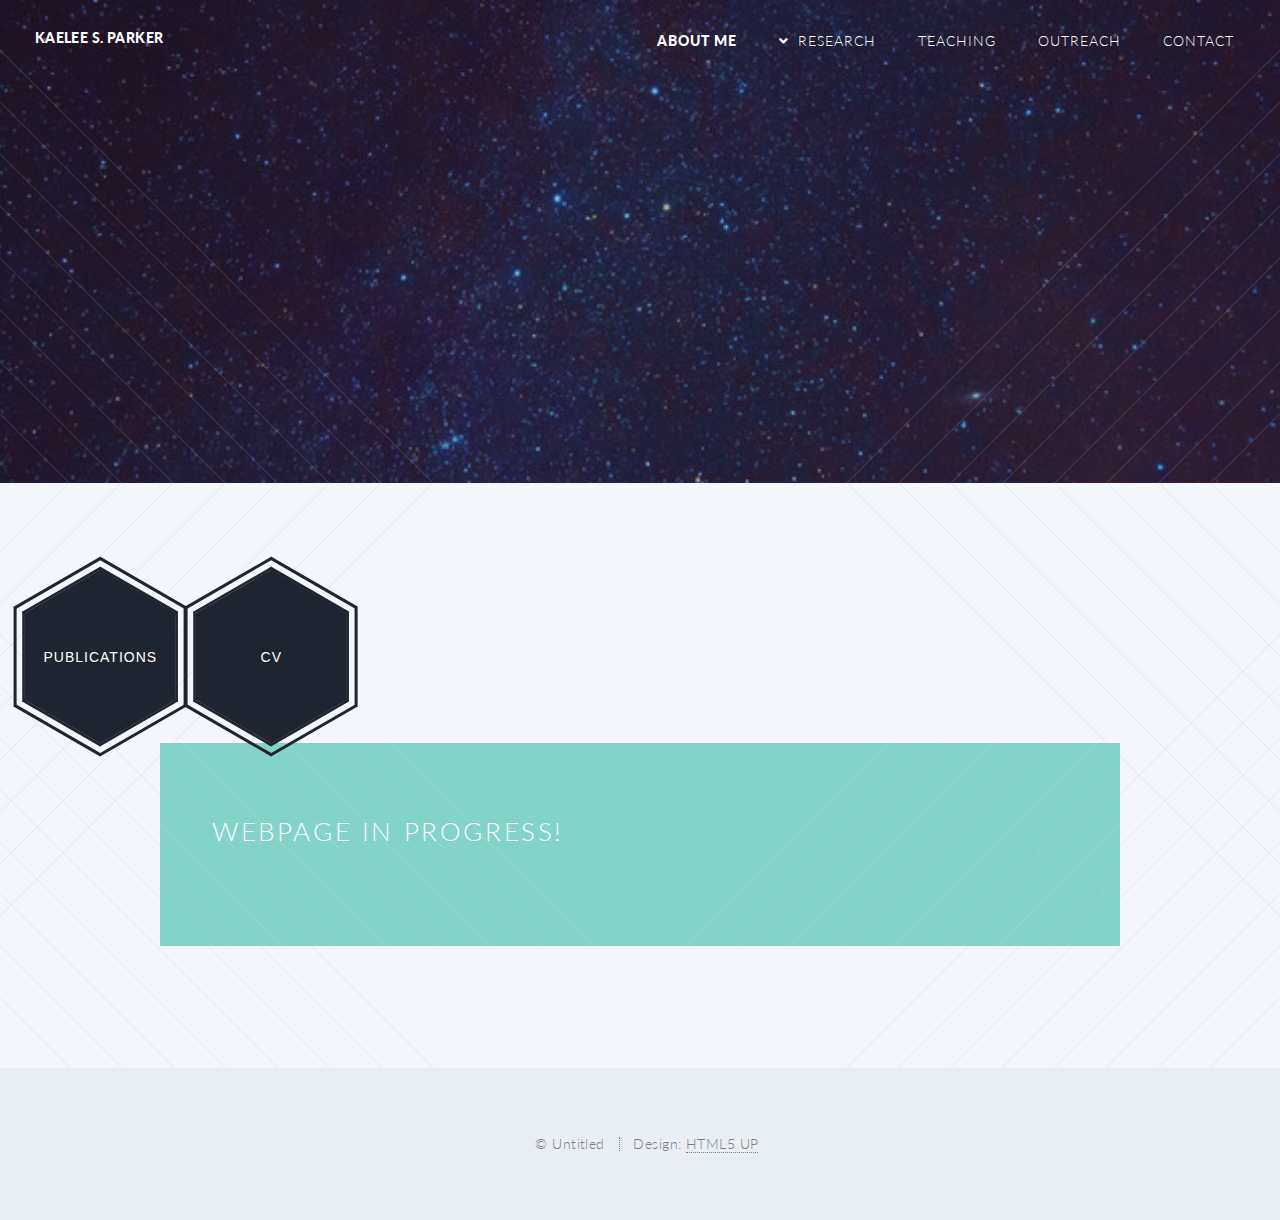
==== index.html @ 3c17de58 "Update index.html" ====
<!DOCTYPE HTML>
<!--
	kaelee-parker.github.io | kaelee.parker@utexas.edu
-->
<html>
	<head>
		<title>Kaelee S. Parker</title>
		<meta charset="utf-8" />
		<meta name="viewport" content="width=device-width, initial-scale=1, user-scalable=no" />
		
		<noscript><link rel="stylesheet" href="assets/css/noscript.css" /></noscript>
		<link rel="stylesheet" href="assets/css/main.css" />
	</head>
	<body class="index is-preload">
		<div id="page-wrapper">

			<!-- Header -->
				<header id="header" class="alt">
					<h1 id="logo"><a href="index.html">Kaelee S. Parker</a></h1>
					<nav id="nav">
						<ul>
							<li class="current"><a href="index.html">About Me</a></li>
							<li class="submenu">
								<a href="#">Research</a>
								<ul>
									<li><a href="research.html">Overview</a></li>
									<li><a href="ISM.html">Interstellar Medium</a></li>
									<li><a href="EELG.html">Extreme Emission-Line Galaxies</a></li>
									<li><a href="EoR.html">Epoch of Reionization</a></li>
								</ul>
							</li>
							<li><a href="teaching.html">Teaching</a></li>
							<li><a href="outreach.html">Outreach</a></li>
							<li><a href="contact.html">Contact</a></li>
						</ul>
					</nav>
				</header>

			<!-- Banner -->
				<section id="banner">
					<div class="inner">
						<header>
							<h2>Kaelee S. Parker</h2>
						</header>
						<p>astronomy graduate student
						<br />
						University of Texas at Austin
					</div>
				</section>
		  
			<!-- Main -->
				<article id="main">
						<div class="hexagon-menu clear">
              						<div class="hexagon-item">
                					<div class="hex-item">
                  						<div></div>
                  						<div></div>
                  						<div></div>
               						</div>
                					<div class="hex-item">
                  						<div></div>
                  						<div></div>
                 						<div></div>
               						</div>
							
                					<ahex href="research.html" class="hex-content">
                  						<span class="hex-content-inner">
                    						<span class="title">Publications</span>
                  						</span>
                  						<svg viewbox="0 0 173.20508075688772 200" height="200" width="174" version="1.1"
                    							xmlns="http://www.w3.org/2000/svg">
                    							<path
                      							d="M86.60254037844386 0L173.20508075688772 50L173.20508075688772 150L86.60254037844386 200L0 150L0 50Z"
                      							fill="#1e2530"></path>
                 						</svg>
                					</ahex>
              						</div>
						
							<div class="hexagon-item">
                					<div class="hex-item">
                  						<div></div>
                  						<div></div>
                  						<div></div>
               						</div>
                					<div class="hex-item">
                  						<div></div>
                  						<div></div>
                 						<div></div>
               						</div>
							
                					<ahex href="research.html" class="hex-content">
                  						<span class="hex-content-inner">
                    						<span class="title">CV</span>
                  						</span>
                  						<svg viewbox="0 0 173.20508075688772 200" height="200" width="174" version="1.1"
                    							xmlns="http://www.w3.org/2000/svg">
                    							<path
                      							d="M86.60254037844386 0L173.20508075688772 50L173.20508075688772 150L86.60254037844386 200L0 150L0 50Z"
                      							fill="#1e2530"></path>
                 						</svg>
                					</ahex>
							</div>
						</div>
					</section>	
					
					<section class="wrapper style2 container special-alt">
						<div class="row gtr-0">
							<div class="col-8 col-12-narrower">
								<header>
								<h2>Webpage In Progress!</h2>
								</header>
							</div>
						</div>
					</section>
				</article>

			<!-- CTA -->
			<!--
				<section id="cta">

					<header>
						<h2>Ready to do <strong>something</strong>?</h2>
						<p>Proin a ullamcorper elit, et sagittis turpis integer ut fermentum.</p>
					</header>
					<footer>
						<ul class="buttons">
							<li><a href="#" class="button primary">Take My Money</a></li>
							<li><a href="#" class="button">LOL Wut</a></li>
						</ul>
					</footer>

				</section>
			-->

			<!-- Footer -->
				<footer id="footer">

					<ul class="copyright">
						<li>&copy; Untitled</li><li>Design: <a href="http://html5up.net">HTML5 UP</a></li>
					</ul>

				</footer>

		</div>

		<!-- Scripts -->
			<script src="assets/js/jquery.min.js"></script>
			<script src="assets/js/jquery.dropotron.min.js"></script>
			<script src="assets/js/jquery.scrolly.min.js"></script>
			<script src="assets/js/jquery.scrollex.min.js"></script>
			<script src="assets/js/browser.min.js"></script>
			<script src="assets/js/breakpoints.min.js"></script>
			<script src="assets/js/util.js"></script>
			<script src="assets/js/main.js"></script>

	</body>
</html>
---- assets/css/noscript.css ----
/*
	Twenty by HTML5 UP
	html5up.net | @ajlkn
	Free for personal and commercial use under the CCA 3.0 license (html5up.net/license)
*/

/* Banner */

	#banner .inner {
		opacity: 1;
	}
---- assets/css/main.css ----
@import url("fontawesome-all.min.css");
@import url("https://fonts.googleapis.com/css?family=Lato:300,400,900");

/*
	Twenty by HTML5 UP
	html5up.net | @ajlkn
	Free for personal and commercial use under the CCA 3.0 license (html5up.net/license)
*/

html, body, div, span, applet, object,
iframe, h1, h2, h3, h4, h5, h6, p, blockquote,
pre, a, abbr, acronym, address, big, cite,
code, del, dfn, em, img, ins, kbd, q, s, samp,
small, strike, strong, sub, sup, tt, var, b,
u, i, center, dl, dt, dd, ol, ul, li, fieldset,
form, label, legend, table, caption, tbody,
tfoot, thead, tr, th, td, article, aside,
canvas, details, embed, figure, figcaption,
footer, header, hgroup, menu, nav, output, ruby,
section, summary, time, mark, audio, video {
	margin: 0;
	padding: 0;
	border: 0;
	font-size: 100%;
	font: inherit;
	vertical-align: baseline;}

article, aside, details, figcaption, figure,
footer, header, hgroup, menu, nav, section {
	display: block;}

body {
	line-height: 1;
}

ol, ul {
	list-style: none;
}

blockquote, q {
	quotes: none;
}

	blockquote:before, blockquote:after, q:before, q:after {
		content: '';
		content: none;
	}

table {
	border-collapse: collapse;
	border-spacing: 0;
}

body {
	-webkit-text-size-adjust: none;
}

mark {
	background-color: transparent;
	color: inherit;
}

input::-moz-focus-inner {
	border: 0;
	padding: 0;
}

input, select, textarea {
	-moz-appearance: none;
	-webkit-appearance: none;
	-ms-appearance: none;
	appearance: none;
}

/*------------------------------------------------
	Start Styling
-------------------------------------------------*/
.site-wrapper {
  border-top: 4px solid #fa6862;
}

/*
 *  CSS Helper Class
 */

.clear:before, .clear:after {
  content: " ";
  display: table;
}
.clear:after {
  clear: both;
}

a {
  color: inherit;
  transition: all 0.3s ease 0s;
}
a:hover, a:focus {
  color: #ababab;
  text-decoration: none;
  outline: 0 none;
}

.pt-table {
  display: table;
  width: 100%;
  height: calc(100vh - 4px);
}

.pt-tablecell {
  display: table-cell;
  vertical-align: middle;
}

.overlay {
  position: absolute;
  left: 0;
  top: 0;
  width: 100%;
  height: 100%;
}

.relative {
  position: relative;
}

.primary,
.link:hover {
  color: #fa6862;
}

/* End of container */
.hexagon-item {
  cursor: pointer;
  width: 200px;
  height: 173.2050807569px;
  float: left;
  margin-left: -29px;
  z-index: 0;
  position: relative;
  transform: rotate(30deg);
}
.hexagon-item:first-child {
  margin-left: 0;
}
.hexagon-item:hover {
  z-index: 1;
}
.hexagon-item:hover .hex-item:last-child {
  opacity: 1;
  transform: scale(1.3);
}
.hexagon-item:hover .hex-item:first-child {
  opacity: 1;
  transform: scale(1.2);
}
.hexagon-item:hover .hex-item:first-child div:before,
.hexagon-item:hover .hex-item:first-child div:after {
  height: 15px;
}
.hexagon-item:hover .hex-item div::before,
.hexagon-item:hover .hex-item div::after {
  background-color: #fa6862;
}
.hexagon-item:hover .hex-content svg {
  transform: scale(0.97);
}

.page-home .hexagon-item:nth-last-child(1),
.page-home .hexagon-item:nth-last-child(2),
.page-home .hexagon-item:nth-last-child(3) {
  transform: rotate(30deg) translate(87px, -80px);
}

.hex-item {
  position: absolute;
  top: 0;
  left: 50px;
  width: 100px;
  height: 173.2050807569px;
}
.hex-item:first-child {
  z-index: 0;
  transform: scale(0.9);
  transition: all 0.3s cubic-bezier(0.165, 0.84, 0.44, 1);
}
.hex-item:last-child {
  transition: all 0.3s cubic-bezier(0.19, 1, 0.22, 1);
  z-index: 1;
}
.hex-item div {
  box-sizing: border-box;
  position: absolute;
  top: 0;
  width: 100px;
  height: 173.2050807569px;
  transform-origin: center center;
}
.hex-item div::before, .hex-item div::after {
  background-color: #1e2530;
  content: "";
  position: absolute;
  width: 100%;
  height: 3px;
  transition: all 0.3s cubic-bezier(0.165, 0.84, 0.44, 1) 0s;
}
.hex-item div:before {
  top: 0;
}
.hex-item div:after {
  bottom: 0;
}
.hex-item div:nth-child(1) {
  transform: rotate(0deg);
}
.hex-item div:nth-child(2) {
  transform: rotate(60deg);
}
.hex-item div:nth-child(3) {
  transform: rotate(120deg);
}

.hex-content {
  color: #fff;
  display: block;
  height: 180px;
  margin: 0 auto;
  position: relative;
  text-align: center;
  transform: rotate(-30deg);
  width: 156px;
}
.hex-content .hex-content-inner {
  left: 50%;
  margin: -3px 0 0 2px;
  position: absolute;
  top: 50%;
  transform: translate(-50%, -50%);
}
.hex-content .icon {
  display: block;
  font-size: 36px;
  line-height: 30px;
  margin-bottom: 11px;
}
.hex-content .title {
  display: block;
  font-family: "Open Sans", sans-serif;
  font-size: 14px;
  letter-spacing: 1px;
  line-height: 24px;
  text-transform: uppercase;
}
.hex-content svg {
  left: -7px;
  position: absolute;
  top: -13px;
  transform: scale(0.87);
  z-index: -1;
  transition: all 0.3s cubic-bezier(0.165, 0.84, 0.44, 1) 0s;
}
.hex-content:hover {
  color: #fff;
}

/* Basic */

	html {
		box-sizing: border-box;
	}

	*, *:before, *:after {
		box-sizing: inherit;
	}

	body {
		background: #f3f6fa;
	}

		body.is-preload *, body.is-preload *:before, body.is-preload *:after {
			-moz-animation: none !important;
			-webkit-animation: none !important;
			-ms-animation: none !important;
			animation: none !important;
			-moz-transition: none !important;
			-webkit-transition: none !important;
			-ms-transition: none !important;
			transition: none !important;
		}

	body, input, select, textarea {
		color: #7c8081;
		font-family: 'Lato', sans-serif;
		font-size: 15pt;
		font-weight: 300;
		letter-spacing: 0.025em;
		line-height: 1.75em;
	}

	a {
		-moz-transition: color 0.2s ease-in-out, border-color 0.2s ease-in-out, background-color 0.2s ease-in-out;
		-webkit-transition: color 0.2s ease-in-out, border-color 0.2s ease-in-out, background-color 0.2s ease-in-out;
		-ms-transition: color 0.2s ease-in-out, border-color 0.2s ease-in-out, background-color 0.2s ease-in-out;
		transition: color 0.2s ease-in-out, border-color 0.2s ease-in-out, background-color 0.2s ease-in-out;
		color: #3fb1a3;
		text-decoration: none;
		border-bottom: dotted 1px;
	}

		a:hover {
			border-bottom-color: transparent;
		}

	strong, b {
		font-weight: 400;
	}

	p, ul, ol, dl, table, blockquote {
		margin: 0 0 2em 0;
	}

	h1, h2, h3, h4, h5, h6 {
		color: inherit;
		font-weight: 300;
		line-height: 1.75em;
		margin-bottom: 1em;
		text-transform: uppercase;
	}

		h1 a, h2 a, h3 a, h4 a, h5 a, h6 a {
			color: inherit;
			text-decoration: none;
			border: 0;
		}

	h2 {
		font-size: 1.5em;
		letter-spacing: 0.1em;
	}

	h3 {
		font-size: 1.15em;
		letter-spacing: 0.025em;
	}

	sub {
		font-size: 0.8em;
		position: relative;
		top: 0.5em;
	}

	sup {
		font-size: 0.8em;
		position: relative;
		top: -0.5em;
	}

	hr {
		border-top: solid 1px rgba(124, 128, 129, 0.2);
		border: 0;
		margin-bottom: 1.5em;
	}

	blockquote {
		border-left: solid 0.5em rgba(124, 128, 129, 0.2);
		font-style: italic;
		padding: 1em 0 1em 2em;
	}

/* Container */

	.container {
		margin: 0 auto;
		max-width: 100%;
		width: 1400px;
	}

		.container.medium {
			width: 1050px;
		}

		@media screen and (max-width: 1680px) {

			.container {
				width: 1200px;
			}

				.container.medium {
					width: 900px;
				}

		}

		@media screen and (max-width: 1280px) {

			.container {
				width: 960px;
			}

				.container.medium {
					width: 735px;
				}

		}

		@media screen and (max-width: 980px) {

			.container {
				width: 95%;
			}

				.container.medium {
					width: 71.25%;
				}

		}

		@media screen and (max-width: 840px) {

			.container {
				width: 95%;
			}

				.container.medium {
					width: 95%;
				}

		}

		@media screen and (max-width: 736px) {

			.container {
				width: 100%;
			}

				.container.medium {
					width: 100%;
				}

		}

/* Row */

	.row {
		display: flex;
		flex-wrap: wrap;
		box-sizing: border-box;
		align-items: stretch;
	}

		.row > * {
			box-sizing: border-box;
		}

		.row.gtr-uniform > * > :last-child {
			margin-bottom: 0;
		}

		.row.aln-left {
			justify-content: flex-start;
		}

		.row.aln-center {
			justify-content: center;
		}

		.row.aln-right {
			justify-content: flex-end;
		}

		.row.aln-top {
			align-items: flex-start;
		}

		.row.aln-middle {
			align-items: center;
		}

		.row.aln-bottom {
			align-items: flex-end;
		}

		.row > .imp {
			order: -1;
		}

		.row > .col-1 {
			width: 8.33333%;
		}

		.row > .off-1 {
			margin-left: 8.33333%;
		}

		.row > .col-2 {
			width: 16.66667%;
		}

		.row > .off-2 {
			margin-left: 16.66667%;
		}

		.row > .col-3 {
			width: 25%;
		}

		.row > .off-3 {
			margin-left: 25%;
		}

		.row > .col-4 {
			width: 33.33333%;
		}

		.row > .off-4 {
			margin-left: 33.33333%;
		}

		.row > .col-5 {
			width: 41.66667%;
		}

		.row > .off-5 {
			margin-left: 41.66667%;
		}

		.row > .col-6 {
			width: 50%;
		}

		.row > .off-6 {
			margin-left: 50%;
		}

		.row > .col-7 {
			width: 58.33333%;
		}

		.row > .off-7 {
			margin-left: 58.33333%;
		}

		.row > .col-8 {
			width: 66.66667%;
		}

		.row > .off-8 {
			margin-left: 66.66667%;
		}

		.row > .col-9 {
			width: 75%;
		}

		.row > .off-9 {
			margin-left: 75%;
		}

		.row > .col-10 {
			width: 83.33333%;
		}

		.row > .off-10 {
			margin-left: 83.33333%;
		}

		.row > .col-11 {
			width: 91.66667%;
		}

		.row > .off-11 {
			margin-left: 91.66667%;
		}

		.row > .col-12 {
			width: 100%;
		}

		.row > .off-12 {
			margin-left: 100%;
		}

		.row.gtr-0 {
			margin-top: 0px;
			margin-left: 0px;
		}

			.row.gtr-0 > * {
				padding: 0px 0 0 0px;
			}

			.row.gtr-0.gtr-uniform {
				margin-top: 0px;
			}

				.row.gtr-0.gtr-uniform > * {
					padding-top: 0px;
				}

		.row.gtr-25 {
			margin-top: -12.5px;
			margin-left: -12.5px;
		}

			.row.gtr-25 > * {
				padding: 12.5px 0 0 12.5px;
			}

			.row.gtr-25.gtr-uniform {
				margin-top: -12.5px;
			}

				.row.gtr-25.gtr-uniform > * {
					padding-top: 12.5px;
				}

		.row.gtr-50 {
			margin-top: -25px;
			margin-left: -25px;
		}

			.row.gtr-50 > * {
				padding: 25px 0 0 25px;
			}

			.row.gtr-50.gtr-uniform {
				margin-top: -25px;
			}

				.row.gtr-50.gtr-uniform > * {
					padding-top: 25px;
				}

		.row {
			margin-top: -50px;
			margin-left: -50px;
		}

			.row > * {
				padding: 50px 0 0 50px;
			}

			.row.gtr-uniform {
				margin-top: -50px;
			}

				.row.gtr-uniform > * {
					padding-top: 50px;
				}

		.row.gtr-150 {
			margin-top: -75px;
			margin-left: -75px;
		}

			.row.gtr-150 > * {
				padding: 75px 0 0 75px;
			}

			.row.gtr-150.gtr-uniform {
				margin-top: -75px;
			}

				.row.gtr-150.gtr-uniform > * {
					padding-top: 75px;
				}

		.row.gtr-200 {
			margin-top: -100px;
			margin-left: -100px;
		}

			.row.gtr-200 > * {
				padding: 100px 0 0 100px;
			}

			.row.gtr-200.gtr-uniform {
				margin-top: -100px;
			}

				.row.gtr-200.gtr-uniform > * {
					padding-top: 100px;
				}

		@media screen and (max-width: 1680px) {

			.row {
				display: flex;
				flex-wrap: wrap;
				box-sizing: border-box;
				align-items: stretch;
			}

				.row > * {
					box-sizing: border-box;
				}

				.row.gtr-uniform > * > :last-child {
					margin-bottom: 0;
				}

				.row.aln-left {
					justify-content: flex-start;
				}

				.row.aln-center {
					justify-content: center;
				}

				.row.aln-right {
					justify-content: flex-end;
				}

				.row.aln-top {
					align-items: flex-start;
				}

				.row.aln-middle {
					align-items: center;
				}

				.row.aln-bottom {
					align-items: flex-end;
				}

				.row > .imp-wide {
					order: -1;
				}

				.row > .col-1-wide {
					width: 8.33333%;
				}

				.row > .off-1-wide {
					margin-left: 8.33333%;
				}

				.row > .col-2-wide {
					width: 16.66667%;
				}

				.row > .off-2-wide {
					margin-left: 16.66667%;
				}

				.row > .col-3-wide {
					width: 25%;
				}

				.row > .off-3-wide {
					margin-left: 25%;
				}

				.row > .col-4-wide {
					width: 33.33333%;
				}

				.row > .off-4-wide {
					margin-left: 33.33333%;
				}

				.row > .col-5-wide {
					width: 41.66667%;
				}

				.row > .off-5-wide {
					margin-left: 41.66667%;
				}

				.row > .col-6-wide {
					width: 50%;
				}

				.row > .off-6-wide {
					margin-left: 50%;
				}

				.row > .col-7-wide {
					width: 58.33333%;
				}

				.row > .off-7-wide {
					margin-left: 58.33333%;
				}

				.row > .col-8-wide {
					width: 66.66667%;
				}

				.row > .off-8-wide {
					margin-left: 66.66667%;
				}

				.row > .col-9-wide {
					width: 75%;
				}

				.row > .off-9-wide {
					margin-left: 75%;
				}

				.row > .col-10-wide {
					width: 83.33333%;
				}

				.row > .off-10-wide {
					margin-left: 83.33333%;
				}

				.row > .col-11-wide {
					width: 91.66667%;
				}

				.row > .off-11-wide {
					margin-left: 91.66667%;
				}

				.row > .col-12-wide {
					width: 100%;
				}

				.row > .off-12-wide {
					margin-left: 100%;
				}

				.row.gtr-0 {
					margin-top: 0px;
					margin-left: 0px;
				}

					.row.gtr-0 > * {
						padding: 0px 0 0 0px;
					}

					.row.gtr-0.gtr-uniform {
						margin-top: 0px;
					}

						.row.gtr-0.gtr-uniform > * {
							padding-top: 0px;
						}

				.row.gtr-25 {
					margin-top: -10px;
					margin-left: -10px;
				}

					.row.gtr-25 > * {
						padding: 10px 0 0 10px;
					}

					.row.gtr-25.gtr-uniform {
						margin-top: -10px;
					}

						.row.gtr-25.gtr-uniform > * {
							padding-top: 10px;
						}

				.row.gtr-50 {
					margin-top: -20px;
					margin-left: -20px;
				}

					.row.gtr-50 > * {
						padding: 20px 0 0 20px;
					}

					.row.gtr-50.gtr-uniform {
						margin-top: -20px;
					}

						.row.gtr-50.gtr-uniform > * {
							padding-top: 20px;
						}

				.row {
					margin-top: -40px;
					margin-left: -40px;
				}

					.row > * {
						padding: 40px 0 0 40px;
					}

					.row.gtr-uniform {
						margin-top: -40px;
					}

						.row.gtr-uniform > * {
							padding-top: 40px;
						}

				.row.gtr-150 {
					margin-top: -60px;
					margin-left: -60px;
				}

					.row.gtr-150 > * {
						padding: 60px 0 0 60px;
					}

					.row.gtr-150.gtr-uniform {
						margin-top: -60px;
					}

						.row.gtr-150.gtr-uniform > * {
							padding-top: 60px;
						}

				.row.gtr-200 {
					margin-top: -80px;
					margin-left: -80px;
				}

					.row.gtr-200 > * {
						padding: 80px 0 0 80px;
					}

					.row.gtr-200.gtr-uniform {
						margin-top: -80px;
					}

						.row.gtr-200.gtr-uniform > * {
							padding-top: 80px;
						}

		}

		@media screen and (max-width: 1280px) {

			.row {
				display: flex;
				flex-wrap: wrap;
				box-sizing: border-box;
				align-items: stretch;
			}

				.row > * {
					box-sizing: border-box;
				}

				.row.gtr-uniform > * > :last-child {
					margin-bottom: 0;
				}

				.row.aln-left {
					justify-content: flex-start;
				}

				.row.aln-center {
					justify-content: center;
				}

				.row.aln-right {
					justify-content: flex-end;
				}

				.row.aln-top {
					align-items: flex-start;
				}

				.row.aln-middle {
					align-items: center;
				}

				.row.aln-bottom {
					align-items: flex-end;
				}

				.row > .imp-normal {
					order: -1;
				}

				.row > .col-1-normal {
					width: 8.33333%;
				}

				.row > .off-1-normal {
					margin-left: 8.33333%;
				}

				.row > .col-2-normal {
					width: 16.66667%;
				}

				.row > .off-2-normal {
					margin-left: 16.66667%;
				}

				.row > .col-3-normal {
					width: 25%;
				}

				.row > .off-3-normal {
					margin-left: 25%;
				}

				.row > .col-4-normal {
					width: 33.33333%;
				}

				.row > .off-4-normal {
					margin-left: 33.33333%;
				}

				.row > .col-5-normal {
					width: 41.66667%;
				}

				.row > .off-5-normal {
					margin-left: 41.66667%;
				}

				.row > .col-6-normal {
					width: 50%;
				}

				.row > .off-6-normal {
					margin-left: 50%;
				}

				.row > .col-7-normal {
					width: 58.33333%;
				}

				.row > .off-7-normal {
					margin-left: 58.33333%;
				}

				.row > .col-8-normal {
					width: 66.66667%;
				}

				.row > .off-8-normal {
					margin-left: 66.66667%;
				}

				.row > .col-9-normal {
					width: 75%;
				}

				.row > .off-9-normal {
					margin-left: 75%;
				}

				.row > .col-10-normal {
					width: 83.33333%;
				}

				.row > .off-10-normal {
					margin-left: 83.33333%;
				}

				.row > .col-11-normal {
					width: 91.66667%;
				}

				.row > .off-11-normal {
					margin-left: 91.66667%;
				}

				.row > .col-12-normal {
					width: 100%;
				}

				.row > .off-12-normal {
					margin-left: 100%;
				}

				.row.gtr-0 {
					margin-top: 0px;
					margin-left: 0px;
				}

					.row.gtr-0 > * {
						padding: 0px 0 0 0px;
					}

					.row.gtr-0.gtr-uniform {
						margin-top: 0px;
					}

						.row.gtr-0.gtr-uniform > * {
							padding-top: 0px;
						}

				.row.gtr-25 {
					margin-top: -10px;
					margin-left: -10px;
				}

					.row.gtr-25 > * {
						padding: 10px 0 0 10px;
					}

					.row.gtr-25.gtr-uniform {
						margin-top: -10px;
					}

						.row.gtr-25.gtr-uniform > * {
							padding-top: 10px;
						}

				.row.gtr-50 {
					margin-top: -20px;
					margin-left: -20px;
				}

					.row.gtr-50 > * {
						padding: 20px 0 0 20px;
					}

					.row.gtr-50.gtr-uniform {
						margin-top: -20px;
					}

						.row.gtr-50.gtr-uniform > * {
							padding-top: 20px;
						}

				.row {
					margin-top: -40px;
					margin-left: -40px;
				}

					.row > * {
						padding: 40px 0 0 40px;
					}

					.row.gtr-uniform {
						margin-top: -40px;
					}

						.row.gtr-uniform > * {
							padding-top: 40px;
						}

				.row.gtr-150 {
					margin-top: -60px;
					margin-left: -60px;
				}

					.row.gtr-150 > * {
						padding: 60px 0 0 60px;
					}

					.row.gtr-150.gtr-uniform {
						margin-top: -60px;
					}

						.row.gtr-150.gtr-uniform > * {
							padding-top: 60px;
						}

				.row.gtr-200 {
					margin-top: -80px;
					margin-left: -80px;
				}

					.row.gtr-200 > * {
						padding: 80px 0 0 80px;
					}

					.row.gtr-200.gtr-uniform {
						margin-top: -80px;
					}

						.row.gtr-200.gtr-uniform > * {
							padding-top: 80px;
						}

		}

		@media screen and (max-width: 980px) {

			.row {
				display: flex;
				flex-wrap: wrap;
				box-sizing: border-box;
				align-items: stretch;
			}

				.row > * {
					box-sizing: border-box;
				}

				.row.gtr-uniform > * > :last-child {
					margin-bottom: 0;
				}

				.row.aln-left {
					justify-content: flex-start;
				}

				.row.aln-center {
					justify-content: center;
				}

				.row.aln-right {
					justify-content: flex-end;
				}

				.row.aln-top {
					align-items: flex-start;
				}

				.row.aln-middle {
					align-items: center;
				}

				.row.aln-bottom {
					align-items: flex-end;
				}

				.row > .imp-narrow {
					order: -1;
				}

				.row > .col-1-narrow {
					width: 8.33333%;
				}

				.row > .off-1-narrow {
					margin-left: 8.33333%;
				}

				.row > .col-2-narrow {
					width: 16.66667%;
				}

				.row > .off-2-narrow {
					margin-left: 16.66667%;
				}

				.row > .col-3-narrow {
					width: 25%;
				}

				.row > .off-3-narrow {
					margin-left: 25%;
				}

				.row > .col-4-narrow {
					width: 33.33333%;
				}

				.row > .off-4-narrow {
					margin-left: 33.33333%;
				}

				.row > .col-5-narrow {
					width: 41.66667%;
				}

				.row > .off-5-narrow {
					margin-left: 41.66667%;
				}

				.row > .col-6-narrow {
					width: 50%;
				}

				.row > .off-6-narrow {
					margin-left: 50%;
				}

				.row > .col-7-narrow {
					width: 58.33333%;
				}

				.row > .off-7-narrow {
					margin-left: 58.33333%;
				}

				.row > .col-8-narrow {
					width: 66.66667%;
				}

				.row > .off-8-narrow {
					margin-left: 66.66667%;
				}

				.row > .col-9-narrow {
					width: 75%;
				}

				.row > .off-9-narrow {
					margin-left: 75%;
				}

				.row > .col-10-narrow {
					width: 83.33333%;
				}

				.row > .off-10-narrow {
					margin-left: 83.33333%;
				}

				.row > .col-11-narrow {
					width: 91.66667%;
				}

				.row > .off-11-narrow {
					margin-left: 91.66667%;
				}

				.row > .col-12-narrow {
					width: 100%;
				}

				.row > .off-12-narrow {
					margin-left: 100%;
				}

				.row.gtr-0 {
					margin-top: 0px;
					margin-left: 0px;
				}

					.row.gtr-0 > * {
						padding: 0px 0 0 0px;
					}

					.row.gtr-0.gtr-uniform {
						margin-top: 0px;
					}

						.row.gtr-0.gtr-uniform > * {
							padding-top: 0px;
						}

				.row.gtr-25 {
					margin-top: -7.5px;
					margin-left: -7.5px;
				}

					.row.gtr-25 > * {
						padding: 7.5px 0 0 7.5px;
					}

					.row.gtr-25.gtr-uniform {
						margin-top: -7.5px;
					}

						.row.gtr-25.gtr-uniform > * {
							padding-top: 7.5px;
						}

				.row.gtr-50 {
					margin-top: -15px;
					margin-left: -15px;
				}

					.row.gtr-50 > * {
						padding: 15px 0 0 15px;
					}

					.row.gtr-50.gtr-uniform {
						margin-top: -15px;
					}

						.row.gtr-50.gtr-uniform > * {
							padding-top: 15px;
						}

				.row {
					margin-top: -30px;
					margin-left: -30px;
				}

					.row > * {
						padding: 30px 0 0 30px;
					}

					.row.gtr-uniform {
						margin-top: -30px;
					}

						.row.gtr-uniform > * {
							padding-top: 30px;
						}

				.row.gtr-150 {
					margin-top: -45px;
					margin-left: -45px;
				}

					.row.gtr-150 > * {
						padding: 45px 0 0 45px;
					}

					.row.gtr-150.gtr-uniform {
						margin-top: -45px;
					}

						.row.gtr-150.gtr-uniform > * {
							padding-top: 45px;
						}

				.row.gtr-200 {
					margin-top: -60px;
					margin-left: -60px;
				}

					.row.gtr-200 > * {
						padding: 60px 0 0 60px;
					}

					.row.gtr-200.gtr-uniform {
						margin-top: -60px;
					}

						.row.gtr-200.gtr-uniform > * {
							padding-top: 60px;
						}

		}

		@media screen and (max-width: 840px) {

			.row {
				display: flex;
				flex-wrap: wrap;
				box-sizing: border-box;
				align-items: stretch;
			}

				.row > * {
					box-sizing: border-box;
				}

				.row.gtr-uniform > * > :last-child {
					margin-bottom: 0;
				}

				.row.aln-left {
					justify-content: flex-start;
				}

				.row.aln-center {
					justify-content: center;
				}

				.row.aln-right {
					justify-content: flex-end;
				}

				.row.aln-top {
					align-items: flex-start;
				}

				.row.aln-middle {
					align-items: center;
				}

				.row.aln-bottom {
					align-items: flex-end;
				}

				.row > .imp-narrower {
					order: -1;
				}

				.row > .col-1-narrower {
					width: 8.33333%;
				}

				.row > .off-1-narrower {
					margin-left: 8.33333%;
				}

				.row > .col-2-narrower {
					width: 16.66667%;
				}

				.row > .off-2-narrower {
					margin-left: 16.66667%;
				}

				.row > .col-3-narrower {
					width: 25%;
				}

				.row > .off-3-narrower {
					margin-left: 25%;
				}

				.row > .col-4-narrower {
					width: 33.33333%;
				}

				.row > .off-4-narrower {
					margin-left: 33.33333%;
				}

				.row > .col-5-narrower {
					width: 41.66667%;
				}

				.row > .off-5-narrower {
					margin-left: 41.66667%;
				}

				.row > .col-6-narrower {
					width: 50%;
				}

				.row > .off-6-narrower {
					margin-left: 50%;
				}

				.row > .col-7-narrower {
					width: 58.33333%;
				}

				.row > .off-7-narrower {
					margin-left: 58.33333%;
				}

				.row > .col-8-narrower {
					width: 66.66667%;
				}

				.row > .off-8-narrower {
					margin-left: 66.66667%;
				}

				.row > .col-9-narrower {
					width: 75%;
				}

				.row > .off-9-narrower {
					margin-left: 75%;
				}

				.row > .col-10-narrower {
					width: 83.33333%;
				}

				.row > .off-10-narrower {
					margin-left: 83.33333%;
				}

				.row > .col-11-narrower {
					width: 91.66667%;
				}

				.row > .off-11-narrower {
					margin-left: 91.66667%;
				}

				.row > .col-12-narrower {
					width: 100%;
				}

				.row > .off-12-narrower {
					margin-left: 100%;
				}

				.row.gtr-0 {
					margin-top: 0px;
					margin-left: 0px;
				}

					.row.gtr-0 > * {
						padding: 0px 0 0 0px;
					}

					.row.gtr-0.gtr-uniform {
						margin-top: 0px;
					}

						.row.gtr-0.gtr-uniform > * {
							padding-top: 0px;
						}

				.row.gtr-25 {
					margin-top: -7.5px;
					margin-left: -7.5px;
				}

					.row.gtr-25 > * {
						padding: 7.5px 0 0 7.5px;
					}

					.row.gtr-25.gtr-uniform {
						margin-top: -7.5px;
					}

						.row.gtr-25.gtr-uniform > * {
							padding-top: 7.5px;
						}

				.row.gtr-50 {
					margin-top: -15px;
					margin-left: -15px;
				}

					.row.gtr-50 > * {
						padding: 15px 0 0 15px;
					}

					.row.gtr-50.gtr-uniform {
						margin-top: -15px;
					}

						.row.gtr-50.gtr-uniform > * {
							padding-top: 15px;
						}

				.row {
					margin-top: -30px;
					margin-left: -30px;
				}

					.row > * {
						padding: 30px 0 0 30px;
					}

					.row.gtr-uniform {
						margin-top: -30px;
					}

						.row.gtr-uniform > * {
							padding-top: 30px;
						}

				.row.gtr-150 {
					margin-top: -45px;
					margin-left: -45px;
				}

					.row.gtr-150 > * {
						padding: 45px 0 0 45px;
					}

					.row.gtr-150.gtr-uniform {
						margin-top: -45px;
					}

						.row.gtr-150.gtr-uniform > * {
							padding-top: 45px;
						}

				.row.gtr-200 {
					margin-top: -60px;
					margin-left: -60px;
				}

					.row.gtr-200 > * {
						padding: 60px 0 0 60px;
					}

					.row.gtr-200.gtr-uniform {
						margin-top: -60px;
					}

						.row.gtr-200.gtr-uniform > * {
							padding-top: 60px;
						}

		}

		@media screen and (max-width: 736px) {

			.row {
				display: flex;
				flex-wrap: wrap;
				box-sizing: border-box;
				align-items: stretch;
			}

				.row > * {
					box-sizing: border-box;
				}

				.row.gtr-uniform > * > :last-child {
					margin-bottom: 0;
				}

				.row.aln-left {
					justify-content: flex-start;
				}

				.row.aln-center {
					justify-content: center;
				}

				.row.aln-right {
					justify-content: flex-end;
				}

				.row.aln-top {
					align-items: flex-start;
				}

				.row.aln-middle {
					align-items: center;
				}

				.row.aln-bottom {
					align-items: flex-end;
				}

				.row > .imp-mobile {
					order: -1;
				}

				.row > .col-1-mobile {
					width: 8.33333%;
				}

				.row > .off-1-mobile {
					margin-left: 8.33333%;
				}

				.row > .col-2-mobile {
					width: 16.66667%;
				}

				.row > .off-2-mobile {
					margin-left: 16.66667%;
				}

				.row > .col-3-mobile {
					width: 25%;
				}

				.row > .off-3-mobile {
					margin-left: 25%;
				}

				.row > .col-4-mobile {
					width: 33.33333%;
				}

				.row > .off-4-mobile {
					margin-left: 33.33333%;
				}

				.row > .col-5-mobile {
					width: 41.66667%;
				}

				.row > .off-5-mobile {
					margin-left: 41.66667%;
				}

				.row > .col-6-mobile {
					width: 50%;
				}

				.row > .off-6-mobile {
					margin-left: 50%;
				}

				.row > .col-7-mobile {
					width: 58.33333%;
				}

				.row > .off-7-mobile {
					margin-left: 58.33333%;
				}

				.row > .col-8-mobile {
					width: 66.66667%;
				}

				.row > .off-8-mobile {
					margin-left: 66.66667%;
				}

				.row > .col-9-mobile {
					width: 75%;
				}

				.row > .off-9-mobile {
					margin-left: 75%;
				}

				.row > .col-10-mobile {
					width: 83.33333%;
				}

				.row > .off-10-mobile {
					margin-left: 83.33333%;
				}

				.row > .col-11-mobile {
					width: 91.66667%;
				}

				.row > .off-11-mobile {
					margin-left: 91.66667%;
				}

				.row > .col-12-mobile {
					width: 100%;
				}

				.row > .off-12-mobile {
					margin-left: 100%;
				}

				.row.gtr-0 {
					margin-top: 0px;
					margin-left: 0px;
				}

					.row.gtr-0 > * {
						padding: 0px 0 0 0px;
					}

					.row.gtr-0.gtr-uniform {
						margin-top: 0px;
					}

						.row.gtr-0.gtr-uniform > * {
							padding-top: 0px;
						}

				.row.gtr-25 {
					margin-top: -7.5px;
					margin-left: -7.5px;
				}

					.row.gtr-25 > * {
						padding: 7.5px 0 0 7.5px;
					}

					.row.gtr-25.gtr-uniform {
						margin-top: -7.5px;
					}

						.row.gtr-25.gtr-uniform > * {
							padding-top: 7.5px;
						}

				.row.gtr-50 {
					margin-top: -15px;
					margin-left: -15px;
				}

					.row.gtr-50 > * {
						padding: 15px 0 0 15px;
					}

					.row.gtr-50.gtr-uniform {
						margin-top: -15px;
					}

						.row.gtr-50.gtr-uniform > * {
							padding-top: 15px;
						}

				.row {
					margin-top: -30px;
					margin-left: -30px;
				}

					.row > * {
						padding: 30px 0 0 30px;
					}

					.row.gtr-uniform {
						margin-top: -30px;
					}

						.row.gtr-uniform > * {
							padding-top: 30px;
						}

				.row.gtr-150 {
					margin-top: -45px;
					margin-left: -45px;
				}

					.row.gtr-150 > * {
						padding: 45px 0 0 45px;
					}

					.row.gtr-150.gtr-uniform {
						margin-top: -45px;
					}

						.row.gtr-150.gtr-uniform > * {
							padding-top: 45px;
						}

				.row.gtr-200 {
					margin-top: -60px;
					margin-left: -60px;
				}

					.row.gtr-200 > * {
						padding: 60px 0 0 60px;
					}

					.row.gtr-200.gtr-uniform {
						margin-top: -60px;
					}

						.row.gtr-200.gtr-uniform > * {
							padding-top: 60px;
						}

		}

/* Section/Article */

	section.special, article.special {
		text-align: center;
	}

	header.major {
		padding-bottom: 2em;
	}

	header.special {
		margin-bottom: 5em;
		padding-top: 7em;
		position: relative;
		text-align: center;
	}

		header.special:before, header.special:after {
			border-bottom: solid 1.5px;
			border-top: solid 1.5px;
			content: '';
			height: 7px;
			opacity: 0.1;
			position: absolute;
			top: 1.75em;
			width: 43%;
		}

		header.special:before {
			left: 0;
		}

		header.special:after {
			right: 0;
		}

		header.special h2 {
			margin-bottom: 0;
		}

		header.special h2 + p {
			margin-bottom: 0;
			padding-top: 1.5em;
		}

		header.special .icon {
			cursor: default;
			height: 7em;
			left: 0;
			position: absolute;
			text-align: center;
			top: 1em;
			width: 100%;
		}

			header.special .icon:before {
				font-size: 3.5em;
				opacity: 0.35;
			}

	footer > :last-child {
		margin-bottom: 0;
	}

	footer.major {
		padding-top: 3em;
	}

/* Form */

	input[type="text"],
	input[type="password"],
	input[type="email"],
	textarea {
		-moz-transition: background-color 0.2s ease-in-out, border-color 0.2s ease-in-out;
		-webkit-transition: background-color 0.2s ease-in-out, border-color 0.2s ease-in-out;
		-ms-transition: background-color 0.2s ease-in-out, border-color 0.2s ease-in-out;
		transition: background-color 0.2s ease-in-out, border-color 0.2s ease-in-out;
		-moz-appearance: none;
		-webkit-appearance: none;
		-ms-appearance: none;
		appearance: none;
		background: none;
		border: solid 1px rgba(124, 128, 129, 0.2);
		border-radius: 0;
		color: inherit;
		display: block;
		padding: 0.75em;
		text-decoration: none;
		width: 100%;
		outline: 0;
	}

		input[type="text"]:focus,
		input[type="password"]:focus,
		input[type="email"]:focus,
		textarea:focus {
			border-color: #83d3c9;
		}

	input[type="text"],
	input[type="password"],
	input[type="email"] {
		line-height: 1em;
	}

	::-webkit-input-placeholder {
		color: inherit;
		opacity: 0.5;
		position: relative;
		top: 3px;
	}

	:-moz-placeholder {
		color: inherit;
		opacity: 0.5;
	}

	::-moz-placeholder {
		color: inherit;
		opacity: 0.5;
	}

	:-ms-input-placeholder {
		color: inherit;
		opacity: 0.5;
	}

/* Image */

	.image {
		border: 0;
		position: relative;
	}

		.image:before {
			background: url("images/overlay.png");
			content: '';
			height: 100%;
			left: 0;
			position: absolute;
			top: 0;
			width: 100%;
		}

		.image.fit {
			display: block;
		}

			.image.fit img {
				display: block;
				width: 100%;
			}

		.image.featured {
			display: block;
			margin: 0 0 2em 0;
		}

			.image.featured img {
				display: block;
				width: 100%;
			}

/* Icon */

	.icon {
		text-decoration: none;
		position: relative;
	}

		.icon:before {
			-moz-osx-font-smoothing: grayscale;
			-webkit-font-smoothing: antialiased;
			display: inline-block;
			font-style: normal;
			font-variant: normal;
			text-rendering: auto;
			line-height: 1;
			text-transform: none !important;
			font-family: 'Font Awesome 5 Free';
			font-weight: 400;
		}

		.icon.solid:before {
			font-weight: 900;
		}

		.icon:before {
			line-height: inherit;
		}

		.icon.brands:before {
			font-family: 'Font Awesome 5 Brands';
		}

		.icon.circle {
			-moz-transition: all 0.2s ease-in-out;
			-webkit-transition: all 0.2s ease-in-out;
			-ms-transition: all 0.2s ease-in-out;
			transition: all 0.2s ease-in-out;
			border: 0;
			border-radius: 100%;
			display: inline-block;
			font-size: 1.25em;
			height: 2.25em;
			left: 0;
			line-height: 2.25em;
			text-align: center;
			text-decoration: none;
			top: 0;
			width: 2.25em;
		}

			.icon.circle:hover {
				top: -0.2em;
			}

			.icon.circle.fa-twitter {
				background: #70aecd;
				color: #fff;
			}

				.icon.circle.fa-twitter:hover {
					background: #7fb7d2;
				}

			.icon.circle.fa-facebook-f {
				background: #7490c3;
				color: #fff;
			}

				.icon.circle.fa-facebook-f:hover {
					background: #829bc9;
				}

			.icon.circle.fa-google-plus-g {
				background: #db6b67;
				color: #fff;
			}

				.icon.circle.fa-google-plus-g:hover {
					background: #df7b77;
				}

			.icon.circle.fa-github {
				background: #dcad8b;
				color: #fff;
			}

				.icon.circle.fa-github:hover {
					background: #e1b89b;
				}

			.icon.circle.fa-dribbble {
				background: #da83ae;
				color: #fff;
			}

				.icon.circle.fa-dribbble:hover {
					background: #df93b8;
				}

		.icon.featured {
			cursor: default;
			display: block;
			margin: 0 0 1.5em 0;
			opacity: 0.35;
			text-align: center;
		}

			.icon.featured:before {
				font-size: 5em;
				line-height: 1em;
			}

		.icon > .label {
			display: none;
		}

/* List */

	ol {
		list-style: decimal;
		padding-left: 1.25em;
	}

		ol li {
			padding-left: 0.25em;
		}

	ul {
		list-style: disc;
		padding-left: 1em;
	}

		ul li {
			padding-left: 0.5em;
		}

/* Icons */

	ul.icons {
		list-style: none;
		padding-left: 0;
		cursor: default;
	}

		ul.icons li {
			display: inline-block;
			line-height: 1em;
			padding-left: 0.5em;
		}

			ul.icons li:first-child {
				padding-left: 0;
			}

/* Featured Icons */

	ul.featured-icons {
		cursor: default;
		margin: -0.75em 0 0 0;
		opacity: 0.35;
		overflow: hidden;
		position: relative;
		list-style: none;
		padding-left: 0;
	}

		ul.featured-icons li {
			display: block;
			float: left;
			text-align: center;
			width: 50%;
			padding-left: 0;
			margin-bottom: 1em;
		}

			ul.featured-icons li .icon {
				display: inline-block;
				font-size: 5.5em;
				height: 1em;
				line-height: 1.5em;
				width: 1em;
			}

/* Buttons */

	ul.buttons {
		cursor: default;
		list-style: none;
		padding-left: 0;
	}

		ul.buttons:last-child {
			margin-bottom: 0;
		}

		ul.buttons li {
			display: inline-block;
			padding: 0 0 0 1.5em;
		}

			ul.buttons li:first-child {
				padding: 0;
			}

		ul.buttons.stacked li {
			display: block;
			padding: 1.5em 0 0 0;
		}

			ul.buttons.stacked li:first-child {
				padding: 0;
			}

/* Table */

	table {
		width: 100%;
	}

		table.default {
			width: 100%;
		}

			table.default tbody tr {
				border-bottom: solid 1px rgba(124, 128, 129, 0.2);
			}

			table.default td {
				padding: 0.5em 1em 0.5em 1em;
			}

			table.default th {
				font-weight: 400;
				padding: 0.5em 1em 0.5em 1em;
				text-align: left;
			}

			table.default thead {
				background: #7c8081;
				color: #fff;
			}

/* Button */

	input[type="button"],
	input[type="submit"],
	input[type="reset"],
	button,
	.button {
		-moz-appearance: none;
		-webkit-appearance: none;
		-ms-appearance: none;
		appearance: none;
		-moz-transition: color 0.2s ease-in-out, border-color 0.2s ease-in-out, background-color 0.2s ease-in-out;
		-webkit-transition: color 0.2s ease-in-out, border-color 0.2s ease-in-out, background-color 0.2s ease-in-out;
		-ms-transition: color 0.2s ease-in-out, border-color 0.2s ease-in-out, background-color 0.2s ease-in-out;
		transition: color 0.2s ease-in-out, border-color 0.2s ease-in-out, background-color 0.2s ease-in-out;
		background: none;
		border: solid 1px;
		border-radius: 0;
		color: inherit;
		cursor: pointer;
		display: inline-block;
		font-size: 0.8em;
		font-weight: 900;
		letter-spacing: 2px;
		min-width: 18em;
		padding: 0 0.75em;
		line-height: 3.75em;
		text-align: center;
		text-decoration: none;
		text-transform: uppercase;
	}

		input[type="button"]:hover,
		input[type="submit"]:hover,
		input[type="reset"]:hover,
		button:hover,
		.button:hover {
			background: rgba(188, 202, 206, 0.15);
			border-color: inherit;
		}

		input[type="button"].primary,
		input[type="submit"].primary,
		input[type="reset"].primary,
		button.primary,
		.button.primary {
			background: #83d3c9;
			border-color: #83d3c9;
			color: #fff !important;
		}

			input[type="button"].primary:hover,
			input[type="submit"].primary:hover,
			input[type="reset"].primary:hover,
			button.primary:hover,
			.button.primary:hover {
				background: #96dad1 !important;
				border-color: #96dad1 !important;
			}

		input[type="button"].fit,
		input[type="submit"].fit,
		input[type="reset"].fit,
		button.fit,
		.button.fit {
			width: 100%;
		}

		input[type="button"].small,
		input[type="submit"].small,
		input[type="reset"].small,
		button.small,
		.button.small {
			font-size: 0.7em;
			min-width: 14em;
			padding: 0.5em 0;
		}

/* Wrapper */

	.wrapper {
		margin-bottom: 5em;
		padding: 5em;
	}

		.wrapper.style1 {
			padding: 0;
		}

		.wrapper.style2 {
			background-color: #83d3c9;
			background-image: url("images/light-bl.svg"), url("images/light-br.svg");
			background-position: bottom left, bottom right;
			background-repeat: no-repeat, no-repeat;
			background-size: 25em, 25em;
			color: #fff;
		}

			.wrapper.style2 input[type="button"]:hover,
			.wrapper.style2 input[type="submit"]:hover,
			.wrapper.style2 input[type="reset"]:hover,
			.wrapper.style2 button:hover,
			.wrapper.style2 .button:hover {
				background: rgba(255, 255, 255, 0.15) !important;
			}

			.wrapper.style2 input[type="button"].primary,
			.wrapper.style2 input[type="submit"].primary,
			.wrapper.style2 input[type="reset"].primary,
			.wrapper.style2 button.primary,
			.wrapper.style2 .button.primary {
				background: #fff;
				border-color: #fff;
				color: #83d3c9 !important;
			}

				.wrapper.style2 input[type="button"].primary:hover,
				.wrapper.style2 input[type="submit"].primary:hover,
				.wrapper.style2 input[type="reset"].primary:hover,
				.wrapper.style2 button.primary:hover,
				.wrapper.style2 .button.primary:hover {
					border-color: inherit !important;
					color: #fff !important;
				}

		.wrapper.style3 {
			background: #fff;
			color: inherit;
		}

		.wrapper.style4 {
			background: #fff;
			color: inherit;
			padding: 4em;
		}

/* Header */

	@-moz-keyframes reveal-header {
		0% {
			top: -5em;
		}

		100% {
			top: 0;
		}
	}

	@-webkit-keyframes reveal-header {
		0% {
			top: -5em;
		}

		100% {
			top: 0;
		}
	}

	@-ms-keyframes reveal-header {
		0% {
			top: -5em;
		}

		100% {
			top: 0;
		}
	}

	@keyframes reveal-header {
		0% {
			top: -5em;
		}

		100% {
			top: 0;
		}
	}

	#header {
		background: #fff;
		box-shadow: 0 1px 2px 0 rgba(0, 0, 0, 0.075);
		color: inherit;
		cursor: default;
		font-size: 0.8em;
		left: 0;
		padding: 1em 1.5em;
		position: fixed;
		top: 0;
		width: 100%;
		z-index: 10000;
	}

		#header h1 {
			font-weight: 900;
			margin: 0;
		}

			#header h1 span {
				font-weight: 300;
			}

		#header nav {
			letter-spacing: 0.075em;
			position: absolute;
			right: 1.5em;
			text-transform: uppercase;
			top: 0.75em;
		}

			#header nav ul {
				list-style: none;
				padding-left: 0;
			}

				#header nav ul li {
					display: inline-block;
					margin-left: 1.5em;
					padding-left: 0;
				}

					#header nav ul li > ul {
						display: none;
					}

					#header nav ul li a {
						border: solid 1px transparent;
						color: inherit;
						display: inline-block;
						line-height: 1em;
						padding: 0.6em 0.75em;
						text-decoration: none;
					}

					#header nav ul li input[type="button"],
					#header nav ul li input[type="submit"],
					#header nav ul li input[type="reset"],
					#header nav ul li button,
					#header nav ul li .button {
						font-size: 1em;
						min-width: 0;
						width: auto;
					}

					#header nav ul li.submenu > a {
						text-decoration: none;
					}

						#header nav ul li.submenu > a:before {
							-moz-osx-font-smoothing: grayscale;
							-webkit-font-smoothing: antialiased;
							display: inline-block;
							font-style: normal;
							font-variant: normal;
							text-rendering: auto;
							line-height: 1;
							text-transform: none !important;
							font-family: 'Font Awesome 5 Free';
							font-weight: 900;
						}

						#header nav ul li.submenu > a:before {
							content: '\f107';
							margin-right: 0.65em;
						}

					#header nav ul li.active > a, #header nav ul li:hover > a {
						-moz-transition: all 0.2s ease-in-out;
						-webkit-transition: all 0.2s ease-in-out;
						-ms-transition: all 0.2s ease-in-out;
						transition: all 0.2s ease-in-out;
						background: rgba(188, 202, 206, 0.15);
					}

					#header nav ul li.current > a {
						font-weight: 900;
					}

		#header.reveal {
			-moz-animation: reveal-header 0.5s;
			-webkit-animation: reveal-header 0.5s;
			-ms-animation: reveal-header 0.5s;
			animation: reveal-header 0.5s;
		}

		#header.alt {
			-moz-animation: none;
			-webkit-animation: none;
			-ms-animation: none;
			animation: none;
			background: transparent;
			box-shadow: none;
			color: #fff;
			padding: 2em 2.5em;
			position: absolute;
		}

			#header.alt nav {
				right: 2.5em;
				top: 1.75em;
			}

				#header.alt nav ul li.active > a, #header.alt nav ul li:hover > a {
					border: solid 1px;
				}

/* Dropotron */

	.dropotron {
		list-style: none;
		padding-left: 0;
		background: #fff;
		box-shadow: 0 1px 2px 0 rgba(0, 0, 0, 0.075);
		line-height: 2.25em;
		min-width: 13em;
		padding: 1em 0;
		text-transform: uppercase;
		margin-top: calc(-1em + 1px);
	}

		.dropotron.level-0 {
			font-size: 0.7em;
			font-weight: 400;
			margin-top: 1.5em;
		}

			.dropotron.level-0:before {
				border-bottom: solid 0.5em #fff;
				border-left: solid 0.5em transparent;
				border-right: solid 0.5em transparent;
				content: '';
				left: 0.75em;
				position: absolute;
				top: -0.45em;
			}

		.dropotron > li {
			border-top: solid 1px rgba(124, 128, 129, 0.2);
			padding-left: 0;
		}

			.dropotron > li > a {
				-moz-transition: none;
				-webkit-transition: none;
				-ms-transition: none;
				transition: none;
				color: inherit;
				text-decoration: none;
				padding: 0 1em;
				border: 0;
			}

			.dropotron > li:hover > a {
				background: #83d3c9;
				color: #fff;
			}

			.dropotron > li:first-child {
				border-top: 0;
			}

/* Banner */

	@-moz-keyframes reveal-banner {
		0% {
			opacity: 0;
		}

		100% {
			opacity: 1;
		}
	}

	@-webkit-keyframes reveal-banner {
		0% {
			opacity: 0;
		}

		100% {
			opacity: 1;
		}
	}

	@-ms-keyframes reveal-banner {
		0% {
			opacity: 0;
		}

		100% {
			opacity: 1;
		}
	}

	@keyframes reveal-banner {
		0% {
			opacity: 0;
		}

		100% {
			opacity: 1;
		}
	}

	#banner {
		background-attachment: scroll, scroll, scroll, fixed;
		background-color: #645862;
		background-image: url("images/light-bl.svg"), url("images/light-br.svg"), url("images/overlay.png"), url("../../images/banner.jpg");
		background-position: bottom left, bottom right, top left, top center;
		background-repeat: no-repeat, no-repeat, repeat, no-repeat;
		background-size: 25em, 25em, auto, cover;
		background-width: 100%, 100%, 100%, 100%;
		color: #fff;
		cursor: default;
		padding: 6em 0;
		text-align: center;
	}

		#banner .inner {
			-moz-animation: reveal-banner 1s 0.25s ease-in-out;
			-webkit-animation: reveal-banner 1s 0.25s ease-in-out;
			-ms-animation: reveal-banner 1s 0.25s ease-in-out;
			animation: reveal-banner 1s 0.25s ease-in-out;
			-moz-animation-fill-mode: forwards;
			-webkit-animation-fill-mode: forwards;
			-ms-animation-fill-mode: forwards;
			animation-fill-mode: forwards;
			background: rgba(52, 27, 43, 0.5);
			color: #fff;
			display: inline-block;
			opacity: 0;
			padding: 3em;
			text-align: center;
		}

			#banner .inner header {
				display: inline-block;
				border-bottom: solid 2px;
				border-top: solid 2px;
				margin: 0 0 2em 0;
				padding: 3px 0 3px 0;
			}

				#banner .inner header h2 {
					border-bottom: solid 2px;
					border-top: solid 2px;
					font-size: 2.5em;
					font-weight: 900;
					letter-spacing: 0.2em;
					margin: 0;
					padding-left: 0.05em;
					position: relative;
					text-transform: uppercase;
				}

			#banner .inner p {
				letter-spacing: 0.1em;
				margin: 0;
				text-transform: uppercase;
			}

				#banner .inner p a {
					color: inherit;
					font-weight: 400;
					text-decoration: none;
				}

			#banner .inner footer {
				margin: 2em 0 0 0;
			}

/* Main */

	#main {
		background-image: url("images/dark-tl.svg"), url("images/dark-tr.svg"), url("images/dark-bl.svg"), url("images/dark-br.svg");
		background-position: top left, top right, bottom left, bottom right;
		background-repeat: no-repeat;
		background-size: 25em;
		padding: 7em 0;
	}

		#main > :last-child {
			margin-bottom: 0;
		}

		#main .sidebar section {
			border-top: solid 1px rgba(124, 128, 129, 0.2);
			margin: 3em 0 0 0;
			padding: 3em 0 0 0;
		}

			#main .sidebar section:first-child {
				border-top: 0;
				padding-top: 0;
				margin-top: 0;
			}

	body.index #main {
		padding-top: 5em;
	}

/* CTA */

	#cta {
		background-attachment: scroll, scroll, scroll, fixed;
		background-color: #645862;
		background-image: url("images/light-tl.svg"), url("images/light-tr.svg"), url("images/overlay.png"), url("../../images/banner.jpg");
		background-position: top left, top right, top left, bottom center;
		background-repeat: no-repeat, no-repeat, repeat, no-repeat;
		background-size: 25em, 25em, auto, cover;
		color: #fff;
		padding: 5em;
		text-align: center;
	}

		#cta header {
			margin-bottom: 2em;
		}

/* Footer */

	#footer {
		background: #E8EEF4;
		color: #7c8081;
		padding: 5em 5em 10em 5em;
		text-align: center;
	}

		#footer .copyright {
			font-size: 0.8em;
			line-height: 1em;
		}

			#footer .copyright a {
				color: inherit;
			}

			#footer .copyright li {
				display: inline-block;
				margin-left: 1em;
				padding-left: 1em;
				border-left: dotted 1px;
			}

				#footer .copyright li:first-child {
					margin: 0;
					padding: 0;
					border: 0;
				}

/* Wide */

	@media screen and (max-width: 1680px) {

		/* Basic */

			body, input, select, textarea {
				font-size: 14pt;
			}

		/* Section/Article */

			header.special {
				padding-top: 5.5em;
				margin-bottom: 4em;
			}

	}

/* Normal */

	@media screen and (max-width: 1280px) {

		/* Basic */

			body, input, select, textarea {
				font-size: 13pt;
				letter-spacing: 0.025em;
				line-height: 1.65em;
			}

			h1, h2, h3, h4, h5, h6 {
				line-height: 1.5em;
			}

		/* Section/Article */

			header.major {
				padding-bottom: 1.5em;
			}

			footer.major {
				padding-top: 2em;
			}

		/* Wrapper */

			.wrapper {
				margin-bottom: 4em;
				padding: 4em 3em;
			}

				.wrapper.style4 {
					padding: 3em;
				}

		/* Header */

			#header nav ul li {
				margin-left: 1em;
			}

		/* Banner */

			#banner {
				background-attachment: scroll;
			}

		/* CTA */

			#cta {
				padding: 4em;
				background-attachment: scroll;
			}

		/* Footer */

			#footer {
				padding: 4em;
			}

	}

/* Narrow */

	@media screen and (max-width: 980px) {

		/* Basic */

			body, input, select, textarea {
				font-size: 13pt;
				letter-spacing: 0.025em;
				line-height: 1.5em;
			}

		/* Section/Article */

			header br {
				display: none;
			}

			header.major {
				padding-bottom: 1em;
			}

			header.special {
				padding-left: 2.5em;
				padding-right: 2.5em;
			}

			footer.major {
				padding-top: 1.5em;
			}

		/* Wrapper */

			.wrapper {
				margin-bottom: 3em;
				padding: 3em 2.5em;
			}

				.wrapper.special br {
					display: none;
				}

				.wrapper.style1 {
					padding: 0 2.5em;
				}

				.wrapper.style2 {
					background-size: 15em;
				}

				.wrapper.style4 {
					padding: 2.5em;
				}

		/* Banner */

			#banner {
				background-size: 15em, 15em, auto, cover;
			}

		/* Main */

			#main {
				background-size: 15em;
			}

		/* CTA */

			#cta {
				background-size: 15em, 15em, auto, cover;
				padding: 3em;
			}

	}

/* Narrower */

	#navPanel, #navButton {
		display: none;
	}

	@media screen and (max-width: 840px) {

		/* Basic */

			html, body {
				overflow-x: hidden;
			}

			header.major {
				padding-bottom: 0.25em;
			}

			header.special {
				margin-bottom: 4em;
				padding-top: 5em;
			}

				header.special:before, header.special:after {
					width: 40%;
				}

				header.special h2 + p {
					padding-top: 1.25em;
				}

		/* Section/Article */

			section {
				margin: 1em 0 1em 0;
			}

				section:first-child {
					margin-top: 0;
				}

		/* Button */

			input[type="button"].small,
			input[type="submit"].small,
			input[type="reset"].small,
			button.small,
			.button.small {
				font-size: 0.8em;
				min-width: 18em;
				padding: 0.75em 0;
			}

		/* Featured Icons */

			ul.featured-icons {
				margin: 0;
			}

				ul.featured-icons li {
					display: inline-block;
					float: none;
					width: auto;
				}

					ul.featured-icons li .icon {
						font-size: 4em;
						width: 1.25em;
					}

		/* Buttons */

			ul.buttons li {
				display: block;
				padding: 1em 0 0 0;
			}

		/* Header */

			#header {
				display: none;
			}

		/* Banner */

			#banner {
				margin: 0;
			}

		/* Wrapper */

			.wrapper.special-alt {
				text-align: center;
			}

			.wrapper.style4 {
				padding-bottom: 3em;
			}

		/* Main */

			#main {
				padding: 5em 0;
			}

				#main .sidebar {
					border-top: solid 1px rgba(124, 128, 129, 0.1);
					padding-top: 3em;
				}

					#main .sidebar section {
						border-top: 0;
						padding-top: 0;
					}

			body.index #main {
				padding-top: 4.5em;
			}

		/* CTA */

			#cta {
				margin: 0;
			}

		/* Footer */

			#footer {
				padding: 4em 1.5em;
			}

		/* Nav */

			#page-wrapper {
				-moz-backface-visibility: hidden;
				-webkit-backface-visibility: hidden;
				-ms-backface-visibility: hidden;
				backface-visibility: hidden;
				-moz-transition: -moz-transform 0.5s ease;
				-webkit-transition: -webkit-transform 0.5s ease;
				-ms-transition: -ms-transform 0.5s ease;
				transition: transform 0.5s ease;
				padding-bottom: 1px;
			}

			#navButton {
				-moz-backface-visibility: hidden;
				-webkit-backface-visibility: hidden;
				-ms-backface-visibility: hidden;
				backface-visibility: hidden;
				-moz-transition: -moz-transform 0.5s ease;
				-webkit-transition: -webkit-transform 0.5s ease;
				-ms-transition: -ms-transform 0.5s ease;
				transition: transform 0.5s ease;
				display: block;
				height: 60px;
				left: 0;
				position: fixed;
				top: 0;
				width: 100%;
				z-index: 10001;
			}

				#navButton .toggle {
					text-decoration: none;
					height: 60px;
					left: 0;
					position: absolute;
					text-align: center;
					top: 0;
					width: 100%;
					border: 0;
					outline: 0;
				}

					#navButton .toggle:before {
						-moz-osx-font-smoothing: grayscale;
						-webkit-font-smoothing: antialiased;
						display: inline-block;
						font-style: normal;
						font-variant: normal;
						text-rendering: auto;
						line-height: 1;
						text-transform: none !important;
						font-family: 'Font Awesome 5 Free';
						font-weight: 900;
					}

					#navButton .toggle:before {
						color: #fff;
						content: '\f0c9';
						font-size: 1em;
						height: 40px;
						left: 10px;
						line-height: 40px;
						opacity: 0.5;
						position: absolute;
						top: 11px;
						width: 60px;
						z-index: 1;
					}

					#navButton .toggle:after {
						background: rgba(163, 169, 170, 0.75);
						border-radius: 2px;
						content: '';
						height: 40px;
						left: 10px;
						position: absolute;
						top: 10px;
						width: 60px;
					}

			#navPanel {
				-moz-backface-visibility: hidden;
				-webkit-backface-visibility: hidden;
				-ms-backface-visibility: hidden;
				backface-visibility: hidden;
				-moz-transform: translateX(-275px);
				-webkit-transform: translateX(-275px);
				-ms-transform: translateX(-275px);
				transform: translateX(-275px);
				-moz-transition: -moz-transform 0.5s ease;
				-webkit-transition: -webkit-transform 0.5s ease;
				-ms-transition: -ms-transform 0.5s ease;
				transition: transform 0.5s ease;
				display: block;
				height: 100%;
				left: 0;
				overflow-y: auto;
				position: fixed;
				top: 0;
				width: 275px;
				z-index: 10002;
				background: #1c2021;
				color: #fff;
				font-size: 0.8em;
				letter-spacing: 0.075em;
				text-transform: uppercase;
				padding: 0.25em 0.75em 1em 0.75em;
			}

				#navPanel .link {
					border: 0;
					border-top: solid 1px rgba(255, 255, 255, 0.05);
					color: inherit;
					display: block;
					height: 3em;
					line-height: 3em;
					opacity: 0.75;
					text-decoration: none;
				}

					#navPanel .link.depth-0 {
						font-weight: 900;
					}

					#navPanel .link:first-child {
						border-top: 0;
					}

				#navPanel .indent-1 {
					display: inline-block;
					width: 1em;
				}

				#navPanel .indent-2 {
					display: inline-block;
					width: 2em;
				}

				#navPanel .indent-3 {
					display: inline-block;
					width: 3em;
				}

				#navPanel .indent-4 {
					display: inline-block;
					width: 4em;
				}

				#navPanel .indent-5 {
					display: inline-block;
					width: 5em;
				}

			body.navPanel-visible #page-wrapper {
				-moz-transform: translateX(275px);
				-webkit-transform: translateX(275px);
				-ms-transform: translateX(275px);
				transform: translateX(275px);
			}

			body.navPanel-visible #navButton {
				-moz-transform: translateX(275px);
				-webkit-transform: translateX(275px);
				-ms-transform: translateX(275px);
				transform: translateX(275px);
			}

			body.navPanel-visible #navPanel {
				-moz-transform: translateX(0);
				-webkit-transform: translateX(0);
				-ms-transform: translateX(0);
				transform: translateX(0);
			}

	}

/* Mobile */

	@media screen and (max-width: 736px) {

		/* Basic */

			body {
				min-width: 320px;
			}

			h2 {
				font-size: 1.25em;
				letter-spacing: 0.1em;
			}

			h3 {
				font-size: 1em;
				letter-spacing: 0.025em;
			}

			p {
				text-align: justify;
			}

		/* Section/Article */

			header {
				text-align: center;
			}

				header.major {
					padding-bottom: 0;
				}

				header.special {
					margin-bottom: 3em;
					padding-left: 1.5em;
					padding-right: 1.5em;
				}

					header.special:before, header.special:after {
						width: 38%;
					}

					header.special .icon {
						font-size: 0.75em;
						top: 1.5em;
					}

				header p {
					text-align: center;
				}

			footer.major {
				padding-top: 0;
			}

		/* Icon */

			.icon.circle {
				font-size: 1em;
			}

		/* Button */

			input[type="button"],
			input[type="submit"],
			input[type="reset"],
			button,
			.button {
				max-width: 20em;
				width: 100%;
			}

				input[type="button"].fit,
				input[type="submit"].fit,
				input[type="reset"].fit,
				button.fit,
				.button.fit {
					width: auto;
				}

		/* Icons */

			ul.icons li {
				padding-left: 0.25em;
			}

		/* Featured Icons */

			ul.featured-icons li .icon {
				width: 1.1em;
			}

		/* Buttons */

			ul.buttons {
				text-align: center;
			}

		/* Wrapper */

			.wrapper {
				margin-bottom: 2.5em;
				padding: 2.25em 1.5em;
			}

				.wrapper.special br {
					display: none;
				}

				.wrapper.style1 {
					padding: 0 1.5em;
				}

				.wrapper.style2 {
					background-size: 10em;
					padding: 2.25em 1.5em;
				}

				.wrapper.style4 {
					background-size: 10em;
					padding: 1.5em 1.5em 3em 1.5em;
				}

		/* Banner */

			#banner {
				background-size: 10em, 10em, auto, cover;
				padding: 6em 0;
			}

				#banner .inner {
					background: none;
					display: block;
					padding: 0 1.5em;
				}

					#banner .inner header h2 {
						font-size: 1.5em;
					}

					#banner .inner p {
						text-align: center;
					}

					#banner .inner br {
						display: none;
					}

		/* Main */

			#main {
				background-size: 10em;
				padding: 3.5em 0 2.5em 0;
			}

			body.index #main {
				padding: 2.5em 0 0 0;
			}

			body.contact #main {
				padding-bottom: 0;
			}

		/* CTA */

			#cta {
				background-size: 10em, 10em, auto, cover;
				padding: 3em 1.5em;
			}

		/* Footer */

			#footer {
				padding: 3em 1.5em;
			}

				#footer .copyright li {
					display: block;
					margin: 1em 0 0 0;
					padding: 0;
					border: 0;
				}

		/* Nav */

			#navButton .toggle:before {
				top: 8px;
				left: 8px;
				width: 50px;
				height: 34px;
				line-height: 34px;
			}

			#navButton .toggle:after {
				top: 8px;
				left: 8px;
				width: 50px;
				height: 34px;
			}

	}
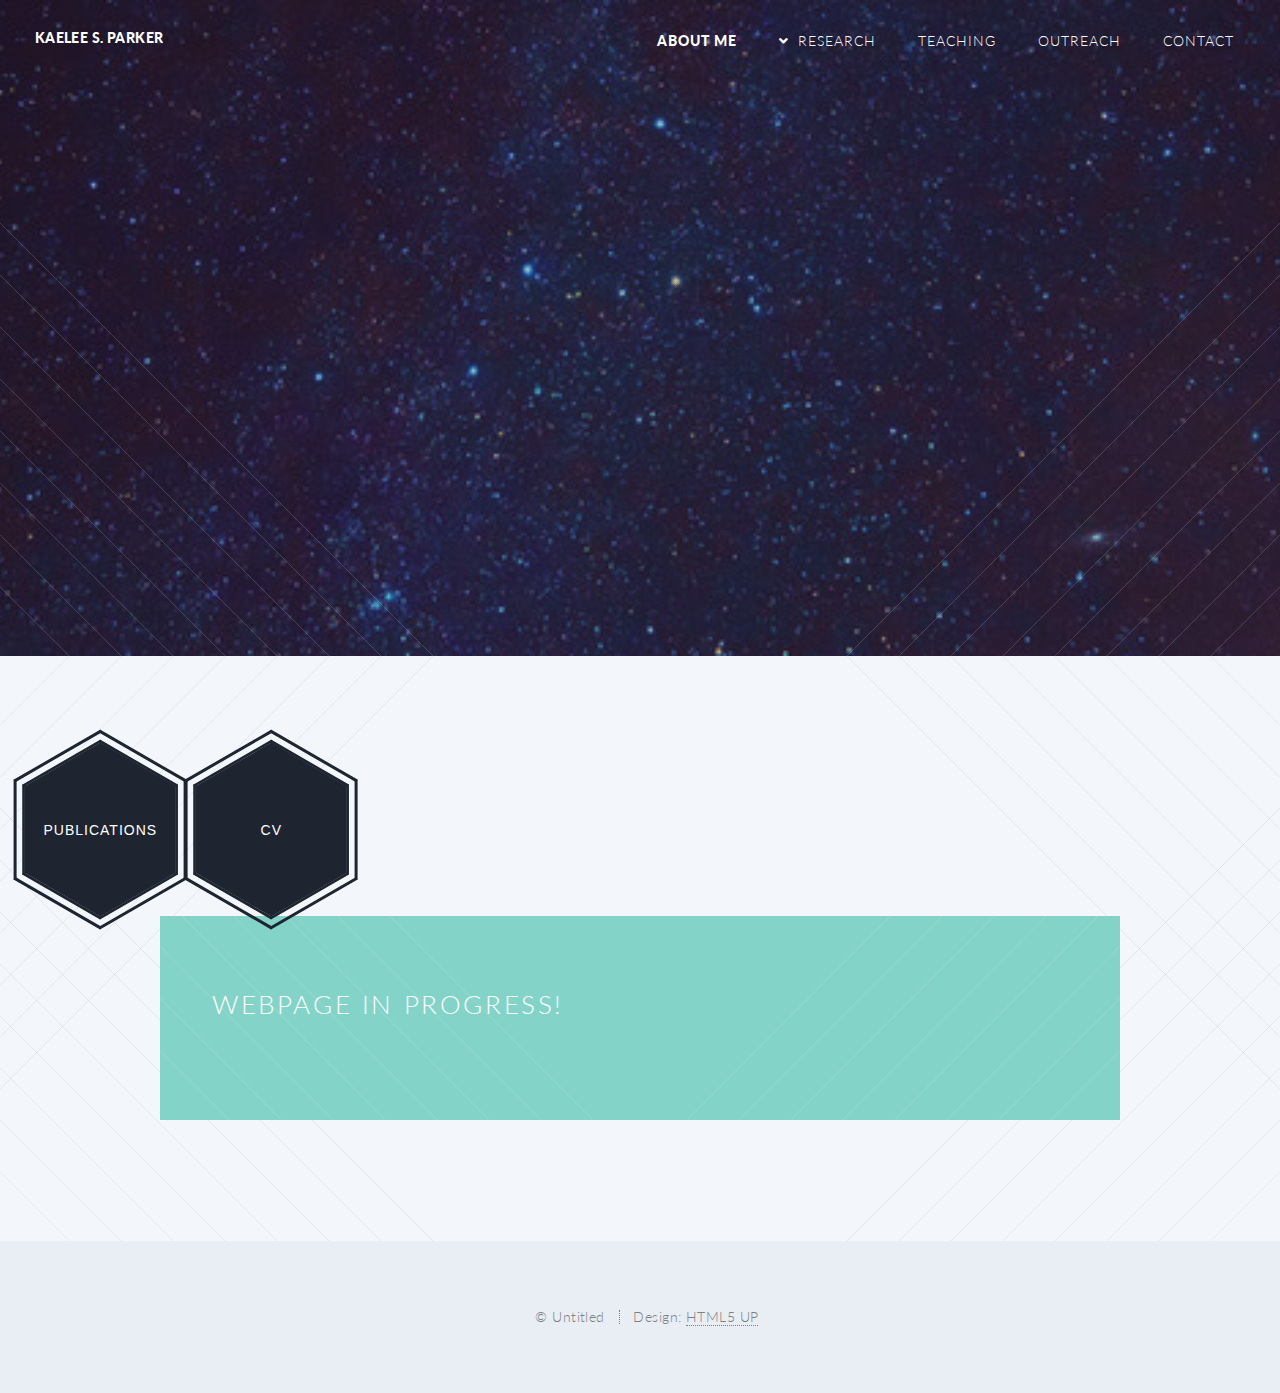
==== commit 4eb527b9: "Update index.html" ====
--- a/index.html
+++ b/index.html
@@ -21,7 +21,7 @@
 						<ul>
 							<li class="current"><a href="index.html">About Me</a></li>
 							<li class="submenu">
-								<a href="#">Research</a>
+								<a href="research.html">Research</a>
 								<ul>
 									<li><a href="research.html">Overview</a></li>
 									<li><a href="ISM.html">Interstellar Medium</a></li>
@@ -36,20 +36,74 @@
 					</nav>
 				</header>
 
-			<!-- Banner -->
+			<!-- Banner-->	    
 				<section id="banner">
 					<div class="inner">
+				
+					
+					<div class="hexagon-menu clear">
+              						<div class="hexagon-item">
+                					<div class="hex-item">
+                  						<div></div>
+                  						<div></div>
+                  						<div></div>
+               						</div>
+                					<div class="hex-item">
+                  						<div></div>
+                  						<div></div>
+                 						<div></div>
+               						</div>
+							
+                					<ahex href="research.html" class="hex-content">
+                  						<span class="hex-content-inner">
+                    						<span class="title">Publications</span>
+                  						</span>
+                  						<svg viewbox="0 0 173.20508075688772 200" height="200" width="174" version="1.1"
+                    							xmlns="http://www.w3.org/2000/svg">
+                    							<path
+                      							d="M86.60254037844386 0L173.20508075688772 50L173.20508075688772 150L86.60254037844386 200L0 150L0 50Z"
+                      							fill="#1e2530"></path>
+                 						</svg>
+                					</ahex>
+              						</div>
+						
+							<div class="hexagon-item">
+                					<div class="hex-item">
+                  						<div></div>
+                  						<div></div>
+                  						<div></div>
+               						</div>
+                					<div class="hex-item">
+                  						<div></div>
+                  						<div></div>
+                 						<div></div>
+               						</div>
+							
+                					<ahex href="research.html" class="hex-content">
+                  						<span class="hex-content-inner">
+                    						<span class="title">CV</span>
+                  						</span>
+                  						<svg viewbox="0 0 173.20508075688772 200" height="200" width="174" version="1.1"
+                    							xmlns="http://www.w3.org/2000/svg">
+                    							<path
+                      							d="M86.60254037844386 0L173.20508075688772 50L173.20508075688772 150L86.60254037844386 200L0 150L0 50Z"
+                      							fill="#1e2530"></path>
+                 						</svg>
+                					</ahex>
+							</div>
+						</div>
 						<header>
 							<h2>Kaelee S. Parker</h2>
 						</header>
 						<p>astronomy graduate student
 						<br />
 						University of Texas at Austin
-					</div>
+						</div>
 				</section>
 		  
 			<!-- Main -->
 				<article id="main">
+					<div class="col-4">
 						<div class="hexagon-menu clear">
               						<div class="hexagon-item">
                 					<div class="hex-item">
@@ -101,10 +155,11 @@
                 					</ahex>
 							</div>
 						</div>
-					</section>	
+					</div>
+					
 					
 					<section class="wrapper style2 container special-alt">
-						<div class="row gtr-0">
+						<div class="row gtr-50">
 							<div class="col-8 col-12-narrower">
 								<header>
 								<h2>Webpage In Progress!</h2>
--- a/assets/css/main.css
+++ b/assets/css/main.css
@@ -5,6 +5,11 @@
 	Twenty by HTML5 UP
 	html5up.net | @ajlkn
 	Free for personal and commercial use under the CCA 3.0 license (html5up.net/license)
+.page-home .hexagon-item:nth-last-child(1),
+.page-home .hexagon-item:nth-last-child(2),
+.page-home .hexagon-item:nth-last-child(3) {
+  transform: rotate(30deg) translate(87px, -80px);
+}
 */
 
 html, body, div, span, applet, object,
@@ -91,11 +96,11 @@
   clear: both;
 }
 
-a {
+ahex {
   color: inherit;
   transition: all 0.3s ease 0s;
 }
-a:hover, a:focus {
+ahex:hover, ahex:focus {
   color: #ababab;
   text-decoration: none;
   outline: 0 none;
@@ -127,6 +132,19 @@
 .primary,
 .link:hover {
   color: #fa6862;
+}
+
+/*------------------------------------------------
+    Home Page
+-------------------------------------------------*/
+.page-home {
+  background-position: center center;
+  background-repeat: no-repeat;
+  background-size: cover;
+  vertical-align: middle;
+}
+.page-home .overlay {
+  background-color: rgba(255, 255, 255, 0.93);
 }
 
 /* End of container */
@@ -164,12 +182,6 @@
 }
 .hexagon-item:hover .hex-content svg {
   transform: scale(0.97);
-}
-
-.page-home .hexagon-item:nth-last-child(1),
-.page-home .hexagon-item:nth-last-child(2),
-.page-home .hexagon-item:nth-last-child(3) {
-  transform: rotate(30deg) translate(87px, -80px);
 }
 
 .hex-item {
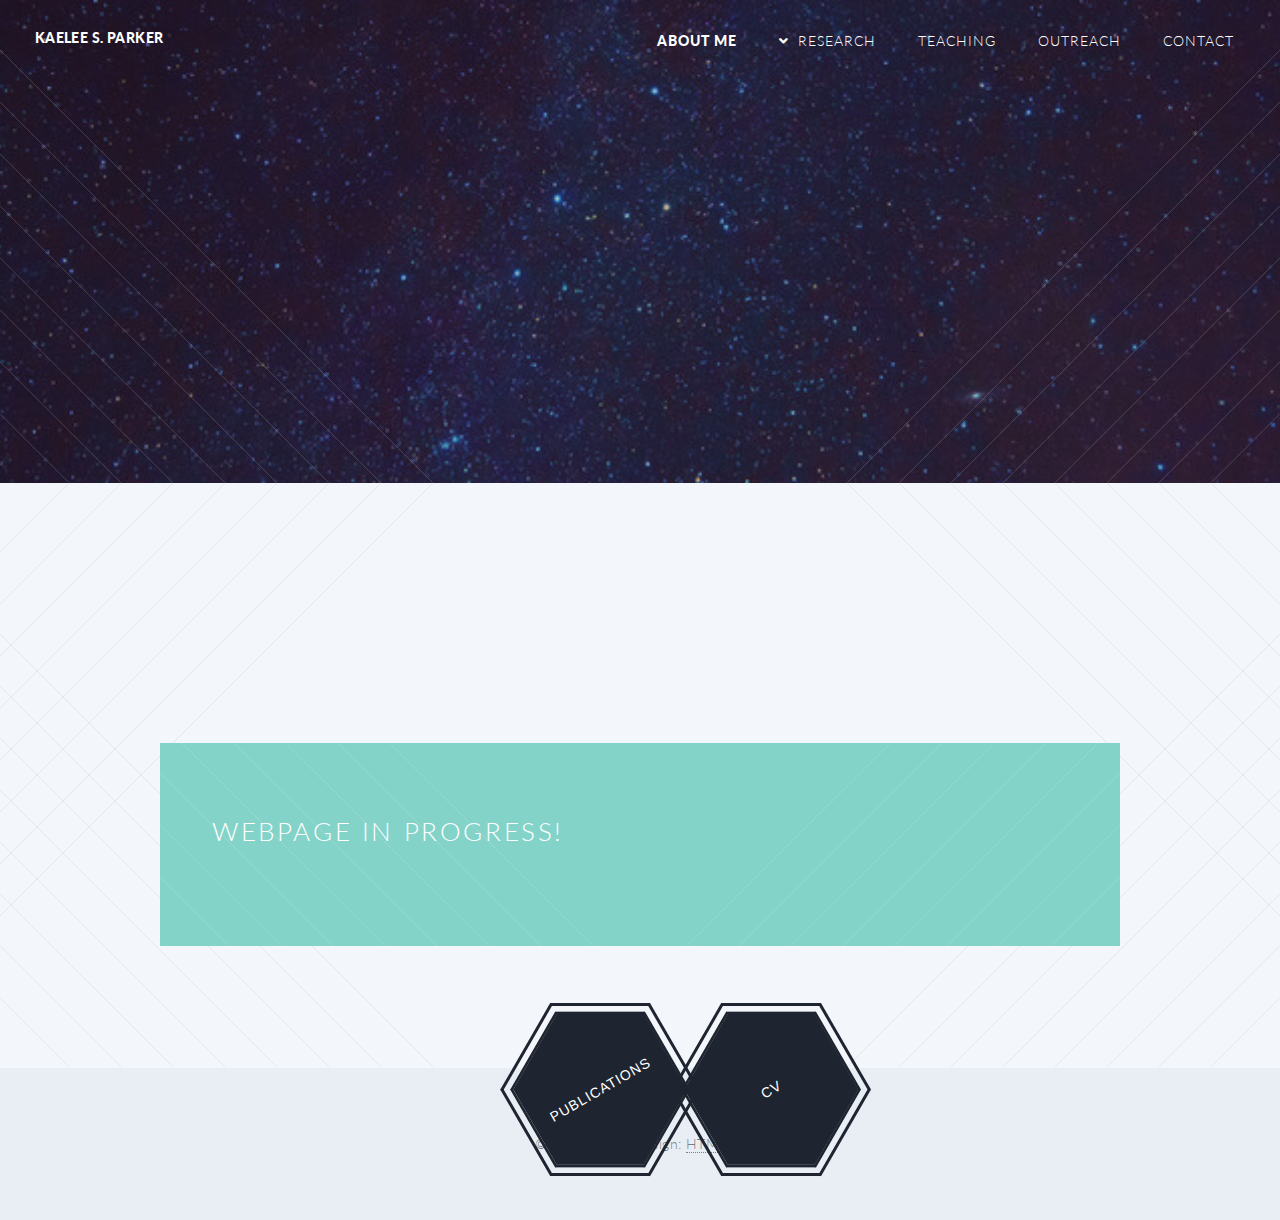
==== commit ff6c9936: "Update index.html" ====
--- a/index.html
+++ b/index.html
@@ -39,71 +39,17 @@
 			<!-- Banner-->	    
 				<section id="banner">
 					<div class="inner">
-				
-					
-					<div class="hexagon-menu clear">
-              						<div class="hexagon-item">
-                					<div class="hex-item">
-                  						<div></div>
-                  						<div></div>
-                  						<div></div>
-               						</div>
-                					<div class="hex-item">
-                  						<div></div>
-                  						<div></div>
-                 						<div></div>
-               						</div>
-							
-                					<ahex href="research.html" class="hex-content">
-                  						<span class="hex-content-inner">
-                    						<span class="title">Publications</span>
-                  						</span>
-                  						<svg viewbox="0 0 173.20508075688772 200" height="200" width="174" version="1.1"
-                    							xmlns="http://www.w3.org/2000/svg">
-                    							<path
-                      							d="M86.60254037844386 0L173.20508075688772 50L173.20508075688772 150L86.60254037844386 200L0 150L0 50Z"
-                      							fill="#1e2530"></path>
-                 						</svg>
-                					</ahex>
-              						</div>
-						
-							<div class="hexagon-item">
-                					<div class="hex-item">
-                  						<div></div>
-                  						<div></div>
-                  						<div></div>
-               						</div>
-                					<div class="hex-item">
-                  						<div></div>
-                  						<div></div>
-                 						<div></div>
-               						</div>
-							
-                					<ahex href="research.html" class="hex-content">
-                  						<span class="hex-content-inner">
-                    						<span class="title">CV</span>
-                  						</span>
-                  						<svg viewbox="0 0 173.20508075688772 200" height="200" width="174" version="1.1"
-                    							xmlns="http://www.w3.org/2000/svg">
-                    							<path
-                      							d="M86.60254037844386 0L173.20508075688772 50L173.20508075688772 150L86.60254037844386 200L0 150L0 50Z"
-                      							fill="#1e2530"></path>
-                 						</svg>
-                					</ahex>
-							</div>
-						</div>
 						<header>
 							<h2>Kaelee S. Parker</h2>
 						</header>
 						<p>astronomy graduate student
 						<br />
 						University of Texas at Austin
-						</div>
+					</div>
 				</section>
 		  
 			<!-- Main -->
 				<article id="main">
-					<div class="col-4">
 						<div class="hexagon-menu clear">
               						<div class="hexagon-item">
                 					<div class="hex-item">
@@ -155,7 +101,6 @@
                 					</ahex>
 							</div>
 						</div>
-					</div>
 					
 					
 					<section class="wrapper style2 container special-alt">
--- a/assets/css/main.css
+++ b/assets/css/main.css
@@ -157,6 +157,7 @@
   z-index: 0;
   position: relative;
   transform: rotate(30deg);
+  transform: translate(250%, 250%);
 }
 .hexagon-item:first-child {
   margin-left: 0;
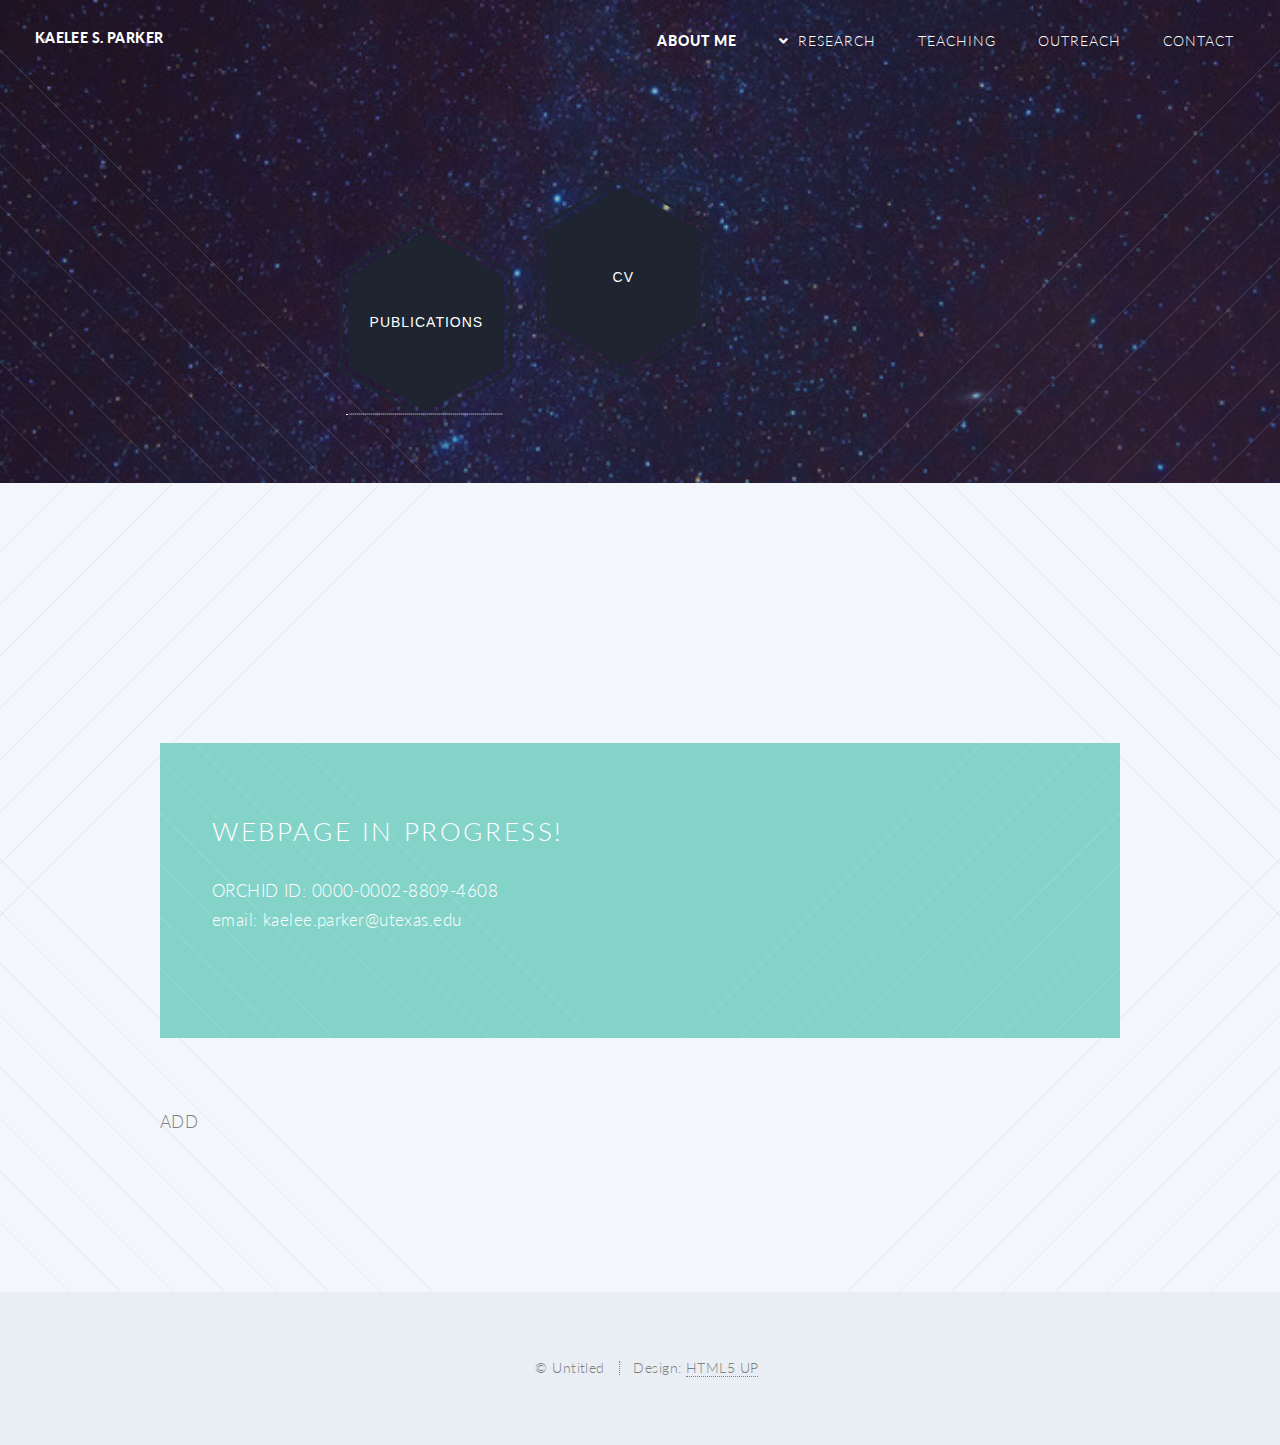
==== commit 658bdec7: "Update index.html" ====
--- a/index.html
+++ b/index.html
@@ -62,8 +62,8 @@
                   						<div></div>
                  						<div></div>
                						</div>
-							
-                					<ahex href="research.html" class="hex-content">
+
+                					<a href="https://ui.adsabs.harvard.edu/search/q=orcid%3A0000-0002-8809-4608&sort=date%20desc%2C%20bibcode%20desc&p_=0" target="_blank" class="hex-content">
                   						<span class="hex-content-inner">
                     						<span class="title">Publications</span>
                   						</span>
@@ -73,7 +73,7 @@
                       							d="M86.60254037844386 0L173.20508075688772 50L173.20508075688772 150L86.60254037844386 200L0 150L0 50Z"
                       							fill="#1e2530"></path>
                  						</svg>
-                					</ahex>
+                					</a>
               						</div>
 						
 							<div class="hexagon-item">
@@ -109,6 +109,19 @@
 								<header>
 								<h2>Webpage In Progress!</h2>
 								</header>
+								<p>ORCHID ID: 0000-0002-8809-4608
+								<br />
+								   email: kaelee.parker@utexas.edu
+								</p>
+							</div>
+						</div>
+					</section>
+
+					<section class="wrapper style1 container special-alt">
+						<div class="row gtr-50">
+							<div class="col-8 col-12-narrower">
+								<p>ADD
+								</p>
 							</div>
 						</div>
 					</section>
--- a/assets/css/main.css
+++ b/assets/css/main.css
@@ -5,11 +5,6 @@
 	Twenty by HTML5 UP
 	html5up.net | @ajlkn
 	Free for personal and commercial use under the CCA 3.0 license (html5up.net/license)
-.page-home .hexagon-item:nth-last-child(1),
-.page-home .hexagon-item:nth-last-child(2),
-.page-home .hexagon-item:nth-last-child(3) {
-  transform: rotate(30deg) translate(87px, -80px);
-}
 */
 
 html, body, div, span, applet, object,
@@ -156,11 +151,10 @@
   margin-left: -29px;
   z-index: 0;
   position: relative;
-  transform: rotate(30deg);
-  transform: translate(250%, 250%);
+  transform: rotate(30deg) translate(70%, -300%);
 }
 .hexagon-item:first-child {
-  margin-left: 0;
+  transform: rotate(30deg) translate(70%, -270%);
 }
 .hexagon-item:hover {
   z-index: 1;
@@ -2846,9 +2840,18 @@
 /* Footer */
 
 	#footer {
+		/* background-attachment: scroll, scroll, scroll, fixed;
+		background-color: #645862;
+		background-image: url("images/light-tl.svg"), url("images/light-tr.svg"), url("images/overlay.png"), url("../../images/banner.jpg");
+		background-position: top left, top right, top left, bottom center;
+		background-repeat: no-repeat, no-repeat, repeat, no-repeat;
+		background-size: 25em, 25em, auto, cover; */
+		padding: 5em;
+		text-align: center;
+		/* padding: 5em 5em 10em 5em; */
+		color: #fff; 
 		background: #E8EEF4;
 		color: #7c8081;
-		padding: 5em 5em 10em 5em;
 		text-align: center;
 	}
 
